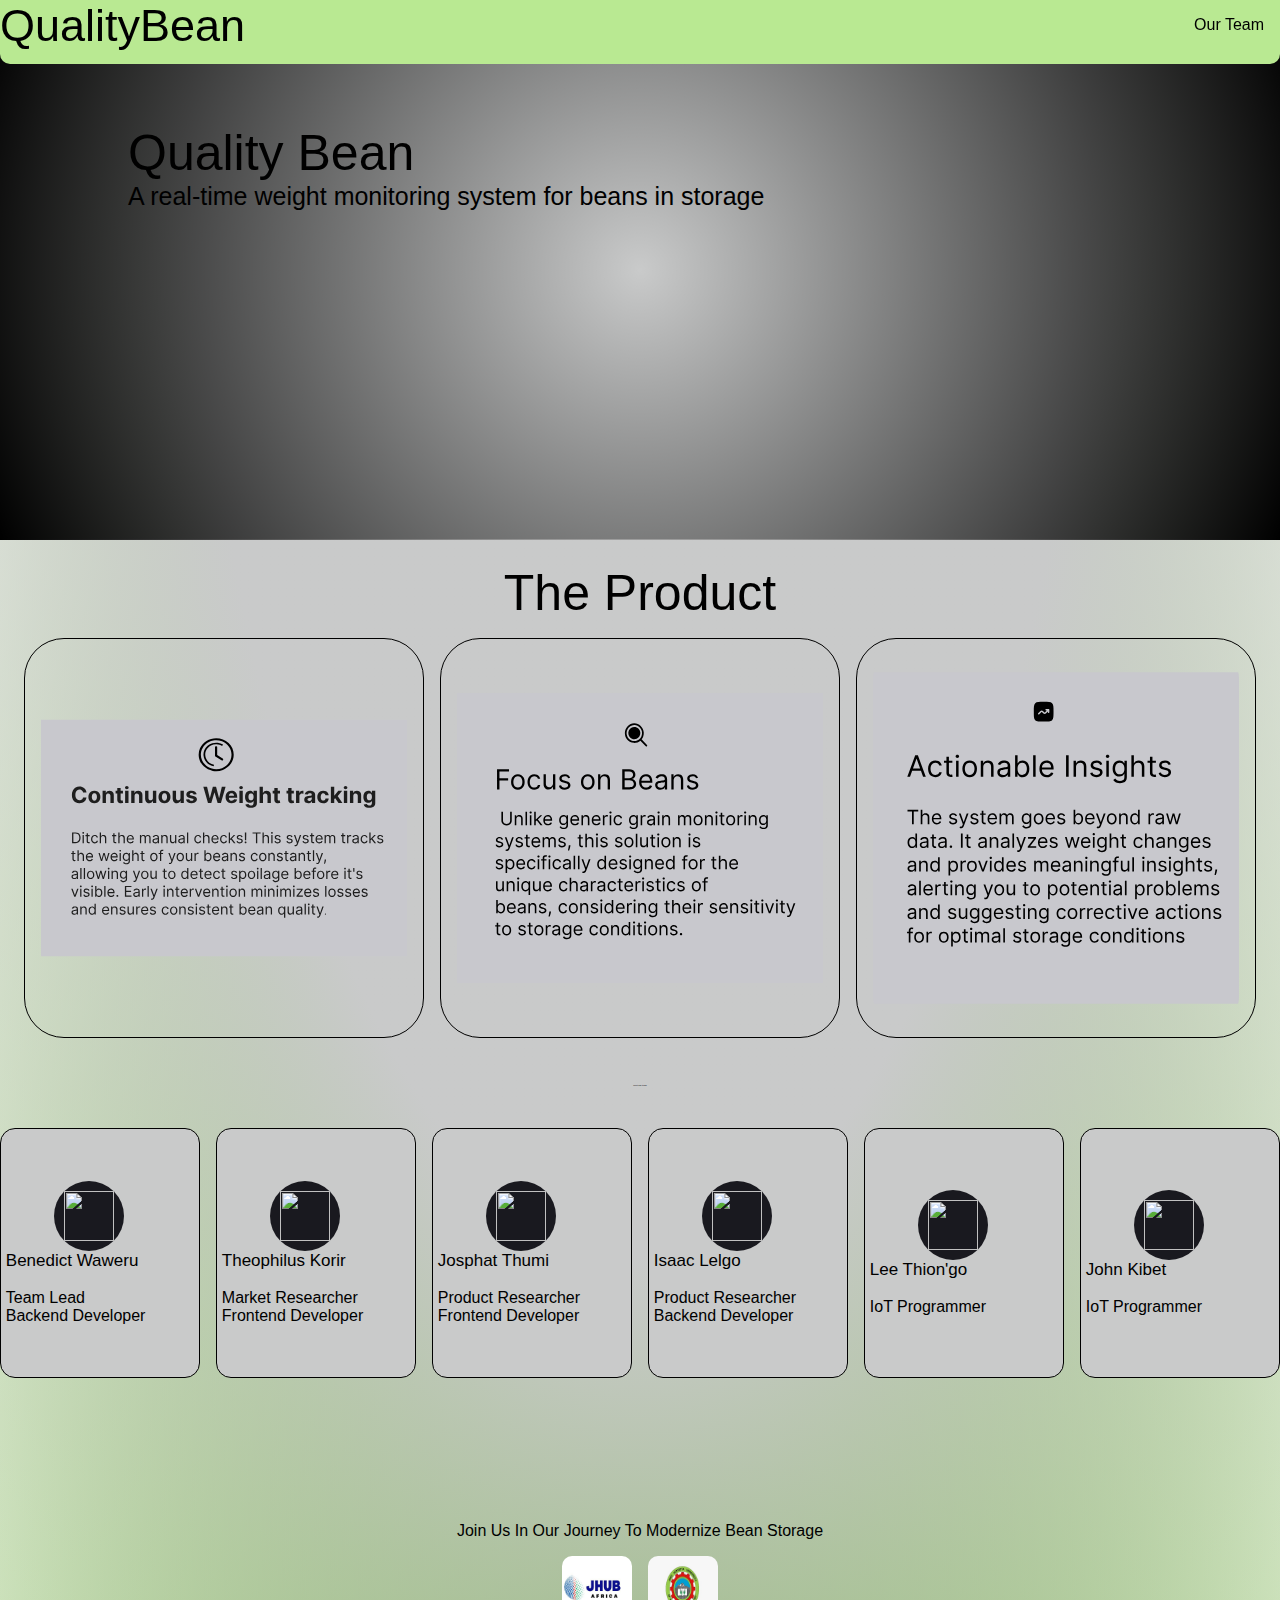
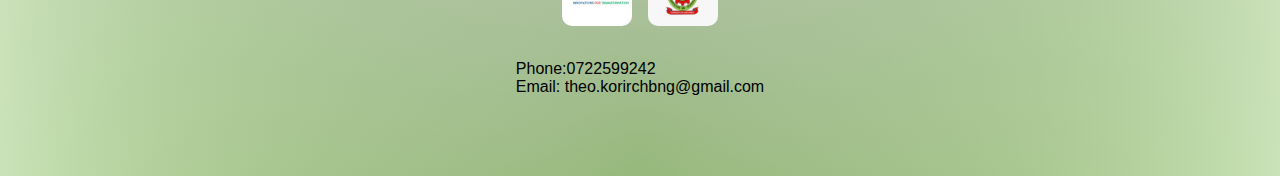
==== qualitybean.html @ d35cb023 "Ne design" ====
<!DOCTYPE html>
<html lang="en">
<head>
    <meta charset="UTF-8">
    <meta name="viewport" content="width=device-width, initial-scale=1.0">
    <link rel="icon" type="image/x-icon" href="./assets/Favicon.svg">
    <link rel="stylesheet" href="./qualitybean.css"/>
    <title>QualityBean</title>
</head>
<body>
    <header class="header">
        <p>QualityBean </p>
        <a class="link" href="#">Our Team</a>   
    </header>
    <main class="main">
        <section class="view overview">
            <div class="overlay"></div>
            <p class="overview-text">
                <span class="overview-span-1">Quality Bean</span>
                <span class="overview-span-2"> A real-time weight monitoring system for beans in storage</span>
            </p>
        </section>
        <section class="view product">
            <p> The Product</p>
            <div class="desc">
                <div>
                    <img src="./assets/Group 1.svg" class="image-product"/>
                 </div>
                <div>
                    <img src="./assets/Group 2.svg" class="image-product"/> 
                </div>
                <div>
                    <img src="./assets/Group 3.svg" class="image-product"/> 
                </div>
            </div>
        </section>
        <p class="team-heading"> Meet The team</p>
        <section class="view team marquee" id="team">
           <div class=" marquee-content">
                <div class="card-member">
                    <div class="image">
                        <img src="./assets/Person.svg" class="person"/>
                    </div>
                    <div class="member-details"><span class="name">Benedict Waweru</span> <br> <span class="role">Team Lead <br> Backend Developer</span></div>
                </div>
                <div class="card-member">
                    <div class="image">
                        <img src="./assets/Person.svg" class="person"/>
                    </div>
                    <div class="member-details"><span class="name">Theophilus Korir</span> <br> <span class="role">Market Researcher <br>Frontend Developer</span></div>
                </div>
                <div class="card-member">
                    <div class="image">
                        <img src="./assets/Person.svg" class="person"/>
                    </div>
                    <div class="member-details"><span class="name">Josphat Thumi</span> <br> <span class="role">Product Researcher<br>Frontend Developer</span></div>
                </div>
                <div class="card-member">
                    <div class="image">
                        <img src="./assets/Person.svg" class="person"/>
                    </div>
                    <div class="member-details"><span class="name">Isaac Lelgo</span> <br> <span class="role">Product Researcher <br>Backend Developer</span></div>
                </div>
                <div class="card-member">
                    <div class="image">
                        <img src="./assets/Person.svg" class="person"/>
                    </div>
                    <div class="member-details"><span class="name">Lee Thion'go</span> <br> <span class="role">IoT Programmer</span></div>
                </div>
                <div class="card-member">
                    <div class="image">
                        <img src="./assets/Person.svg" class="person"/>
                    </div>
                    <div class="member-details"><span class="name">John Kibet</span> <br> <span class="role">IoT Programmer</span></div>
                </div>
            </div>
        </section>
    </main>
    <footer class="footer">
        <p>Join Us In Our Journey To Modernize Bean Storage</p> 
        <div class="footer-icon-div"> 
            <img src="./assets//jhub.jpg" class="footer-icon"/>
            <img src="./assets//jkuatlogo.jpg" class="footer-icon"/>
        </div>
        <p> <br> Phone:0722599242 <br> Email: theo.korirchbng@gmail.com</p>
    </footer>
    <script src="./qualitybean.js" />
</body>
</html>
---- qualitybean.css ----
*,
*::after,
*::before {
	box-sizing: border-box;
}

body {
	margin: 0;
	--color-text: #000;
    --color-bg: hsl(180, 1%, 79%);
    --box-shadow: 2px 1px 2px  white;
	color: var(--color-text);
    background: radial-gradient(ellipse at top, hsl(180, 1%, 79%), hsl(180, 1%, 79%), transparent),
    radial-gradient(ellipse at bottom, #4d9f0c, transparent);;
	font-family: -apple-system, BlinkMacSystemFont, Segoe UI, Helvetica, Arial, sans-serif;
	font-weight: 500;
	-webkit-font-smoothing: antialiased;
	-moz-osx-font-smoothing: grayscale;
}
.main{
    display: flex;
    flex-direction: column;
    position: relative;
    gap: 1.5rem;
    justify-content: center;
    align-items: center;
    top: -4rem;
}

/*overview*/
.overview{
    background-image:url("./assets/backgroundimage.png ") ;
    background-position: center;
    background-size: contain;
    border-bottom:  1px solid white ;
    padding-bottom: 0rem;
    margin-bottom: 0rem;
    width: 100%;
    height: 60svh;
    border-bottom-left-radius: 5px;
    border-bottom-right-radius: 5px;
}
.overlay{
    position: absolute;
    top: 0;
    left: 0;
    width: 100%;
    height: 60svh;
    background:radial-gradient(circle closest-corner, rgba(0, 0, 0, 0), rgba(0, 0, 0, 1));
}
.overview-text{
    display: flex;
    flex-direction: column;
    position: relative;
    top: 20%;
}
.overview-text .overview-span-1{
    position: relative;
    top: 30%;
    left: 10%;
    width: fit-content;
    font-size: 50px;
    font-weight: 400;
}
.overview-text .overview-span-2{
    position: relative;
    top: 30%;
    left: 10%;
    width: fit-content;
    font-size: 25px;
    font-weight: 400;
}
/*product*/
.product{
    display: flex;
    flex-direction: column;
    gap: 1rem;
}
.product p{
    display: flex;
    justify-content: center;
    font-size: 50px;
    position: relative;
    margin: 0;
}
.desc{
    display: flex;
    flex-direction: row;
    gap: 1rem;
}
.image-product{
    width:400px ;
    height: 400px;
    padding: 1rem;
    border: 1px solid black;
    border-radius: 40px;
}
.image-product-standalone{
    width:600px ;
    height: 400px;
    padding: 1rem;
    border: 1px solid black;
    border-radius: 40px;
    position: relative;
    left: 18rem;

}
/*team*/
.team-heading{
    display: flex;
    justify-content: center;
    align-items: center;
    font-size: 2px;
    font-weight: 400;
    padding: 1rem;  
}

.marquee {
    width: 100%;
    overflow: hidden;
    white-space: nowrap;
    box-sizing: border-box;
}

.marquee-content {
    display: flex;
    flex-direction: row;
    white-space: nowrap;
    gap: 1rem;
    animation: marquee 30s linear infinite;
}

    
.card-member{
    background-color: var(--color-bg);
    display: flex;
    flex-direction: column;
    padding: .3rem;
    border-radius: 15px;
    width: 400px;
    height: 250px;
    justify-content: center;
    border: 1px solid black;
}
.card-member .image{
    width: 70px;
    height: 70px;
    border-radius: 35px;
    background-color: rgb(25, 25, 31);
    display: flex;
    justify-content: center;
    align-items: center;
    position: relative;
    left: 3rem;
}
.person{
    position: relative;
    width: 50px;
    height: 50px;
}
.member-details{
    position: relative;
    display: flex;
    flex-direction: column;
    max-width: 150px;
}
.name{
    font-size: 17px;
}
/*dropdowncontent*/
.dropdown{
   display: none;
}
/*header */
.header{
    display: flex;
    flex-direction: row;
    background-color:#b9e992 ;
    height: 4rem;
    position: sticky;
    top: 0;
    justify-content: space-between;
    z-index: 1000;
    border-bottom-left-radius: 10px;
    border-bottom-right-radius:10px ;
}
.header p{
    position: relative;
    font-size: 45px;
    margin: 0;
}
.link{
    text-decoration: none;
    color: inherit;
    padding: 1rem;
}

/*footer*/
.footer{
    position: relative;
    padding: 4rem;
    display: flex;
    flex-direction: column;
    justify-content: center;
    align-items: center;
    width: 100%;
}
.footer-icon-div{
    display: flex;
    flex-direction: row;
    gap: 1rem;
}
.footer-icon{
    border-radius: 10px;
    width: 70px;
    height: 70px;
}
@media screen  and (max-width:600px){
    .overview-text .overview-span-2{
        width: 400px;
    }
    .overlay{
        height: 80vsh;
    }
    .overview{
        height: 80vsh;
    }
    .hamburger-menu{
        display: flex;
        position: relative;
        outline: none;
    }
    .desc{
        display: flex;
        flex-direction: column;
        gap: 1rem;
    }
    .product .image-product{
        width: 100%;
    }
   
    .footer{
        font-size: 10px;
    }
    .image-product{
        width:90% ;
        height: 300px;
    }
    .image-product-standalone{
        width:400px ;
        height: 400px;
        padding: 1rem;
        left: 1rem;
    }
    .product p{
        font-size: 30px;
    }
    
}

@keyframes marquee {
    0% {
        transform: translateX(100%);
    }
    100% {
        transform: translateX(-100%);
    }
}
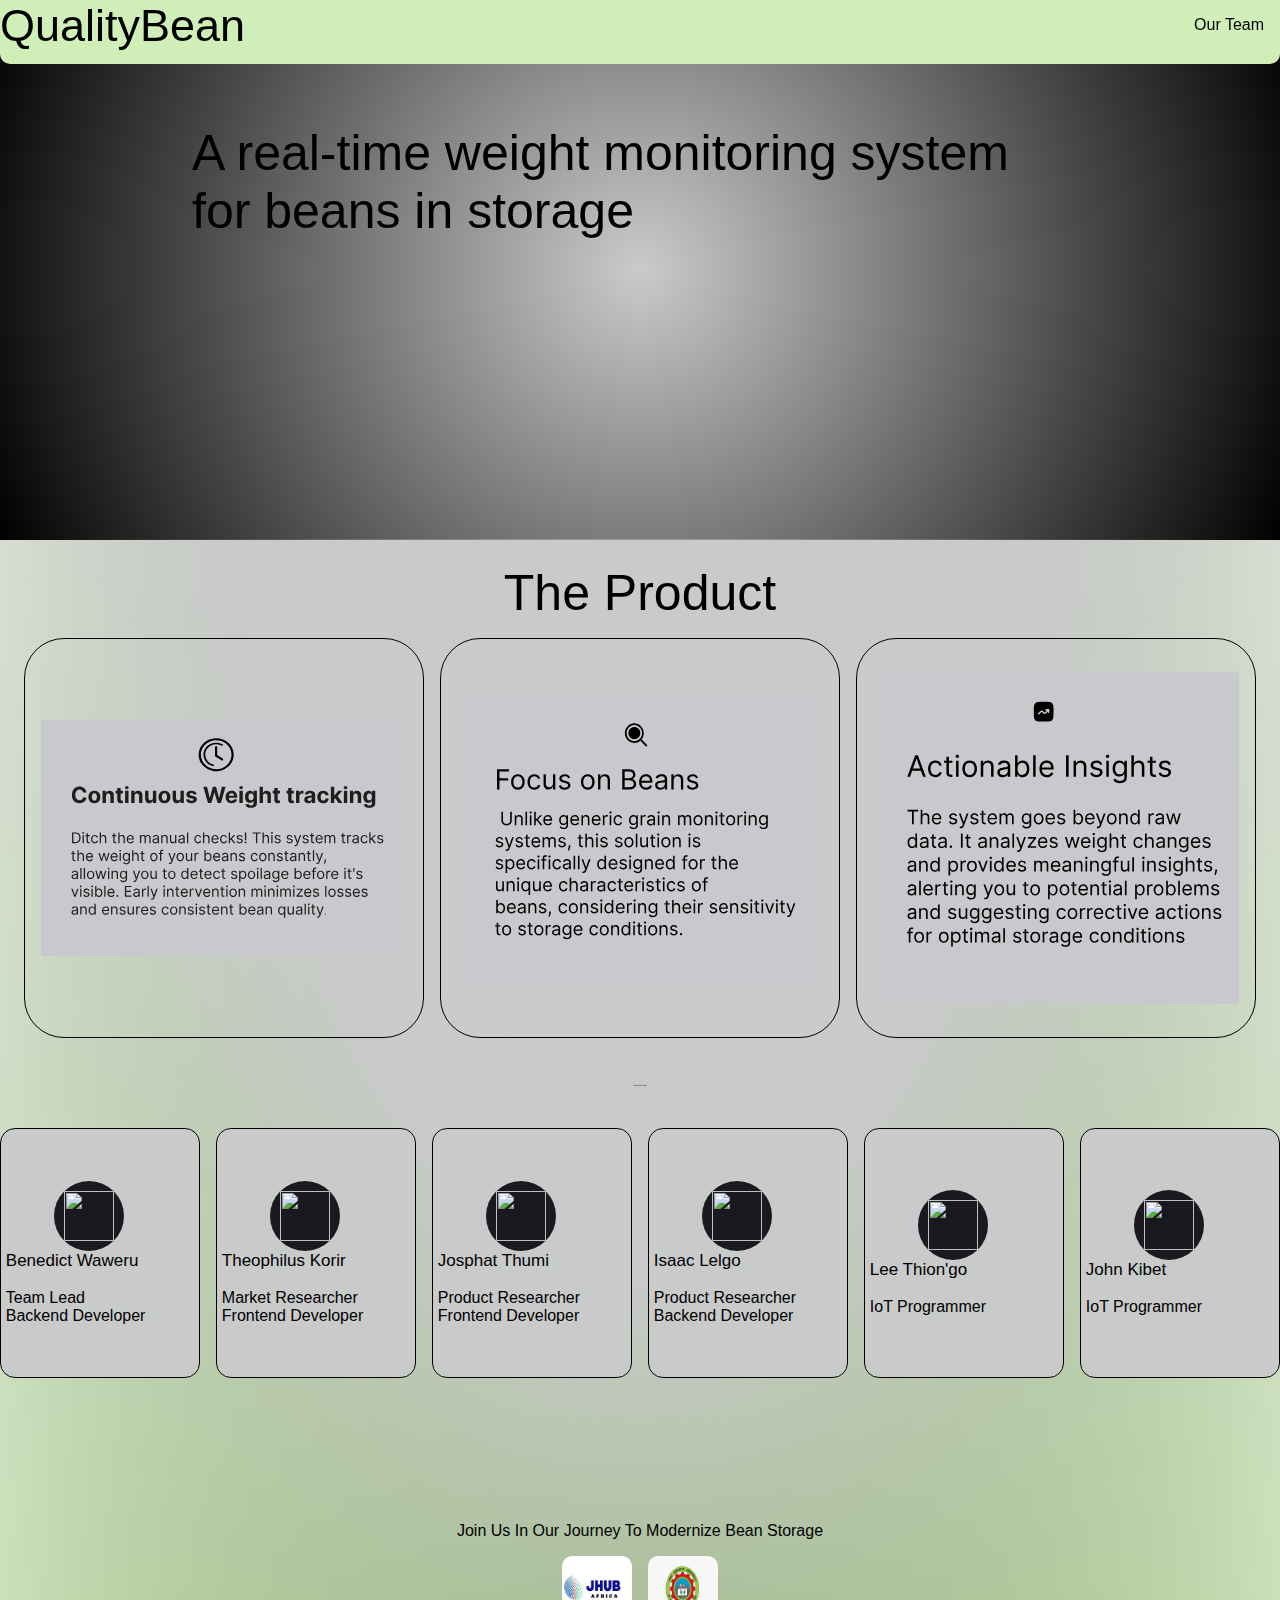
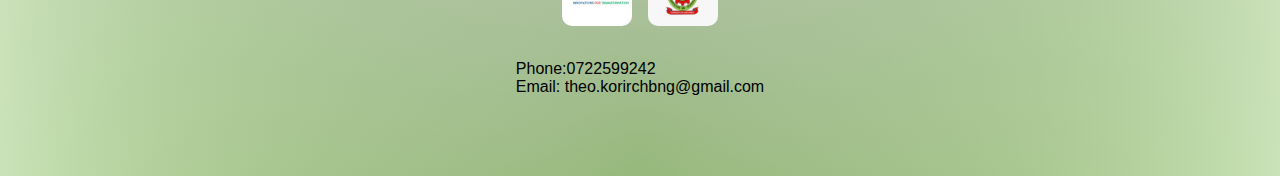
==== commit 2b973354: "CHange in design" ====
--- a/qualitybean.html
+++ b/qualitybean.html
@@ -16,8 +16,7 @@
         <section class="view overview">
             <div class="overlay"></div>
             <p class="overview-text">
-                <span class="overview-span-1">Quality Bean</span>
-                <span class="overview-span-2"> A real-time weight monitoring system for beans in storage</span>
+                <span class="overview-span-2"> A real-time weight monitoring system<br> for beans in storage</span>
             </p>
         </section>
         <section class="view product">
--- a/qualitybean.css
+++ b/qualitybean.css
@@ -55,20 +55,12 @@
     position: relative;
     top: 20%;
 }
-.overview-text .overview-span-1{
+.overview-text .overview-span-2{
     position: relative;
     top: 30%;
-    left: 10%;
+    left: 15%;
     width: fit-content;
     font-size: 50px;
-    font-weight: 400;
-}
-.overview-text .overview-span-2{
-    position: relative;
-    top: 30%;
-    left: 10%;
-    width: fit-content;
-    font-size: 25px;
     font-weight: 400;
 }
 /*product*/
@@ -176,7 +168,7 @@
 .header{
     display: flex;
     flex-direction: row;
-    background-color:#b9e992 ;
+    background-color:#d0eeb8 ;
     height: 4rem;
     position: sticky;
     top: 0;
@@ -256,6 +248,14 @@
     .product p{
         font-size: 30px;
     }
+    .overview-text .overview-span-2{
+        position: relative;
+        top: 30%;
+        left: 10%;
+        width: fit-content;
+        font-size: 25px;
+        font-weight: 400;
+    }
     
 }
 
